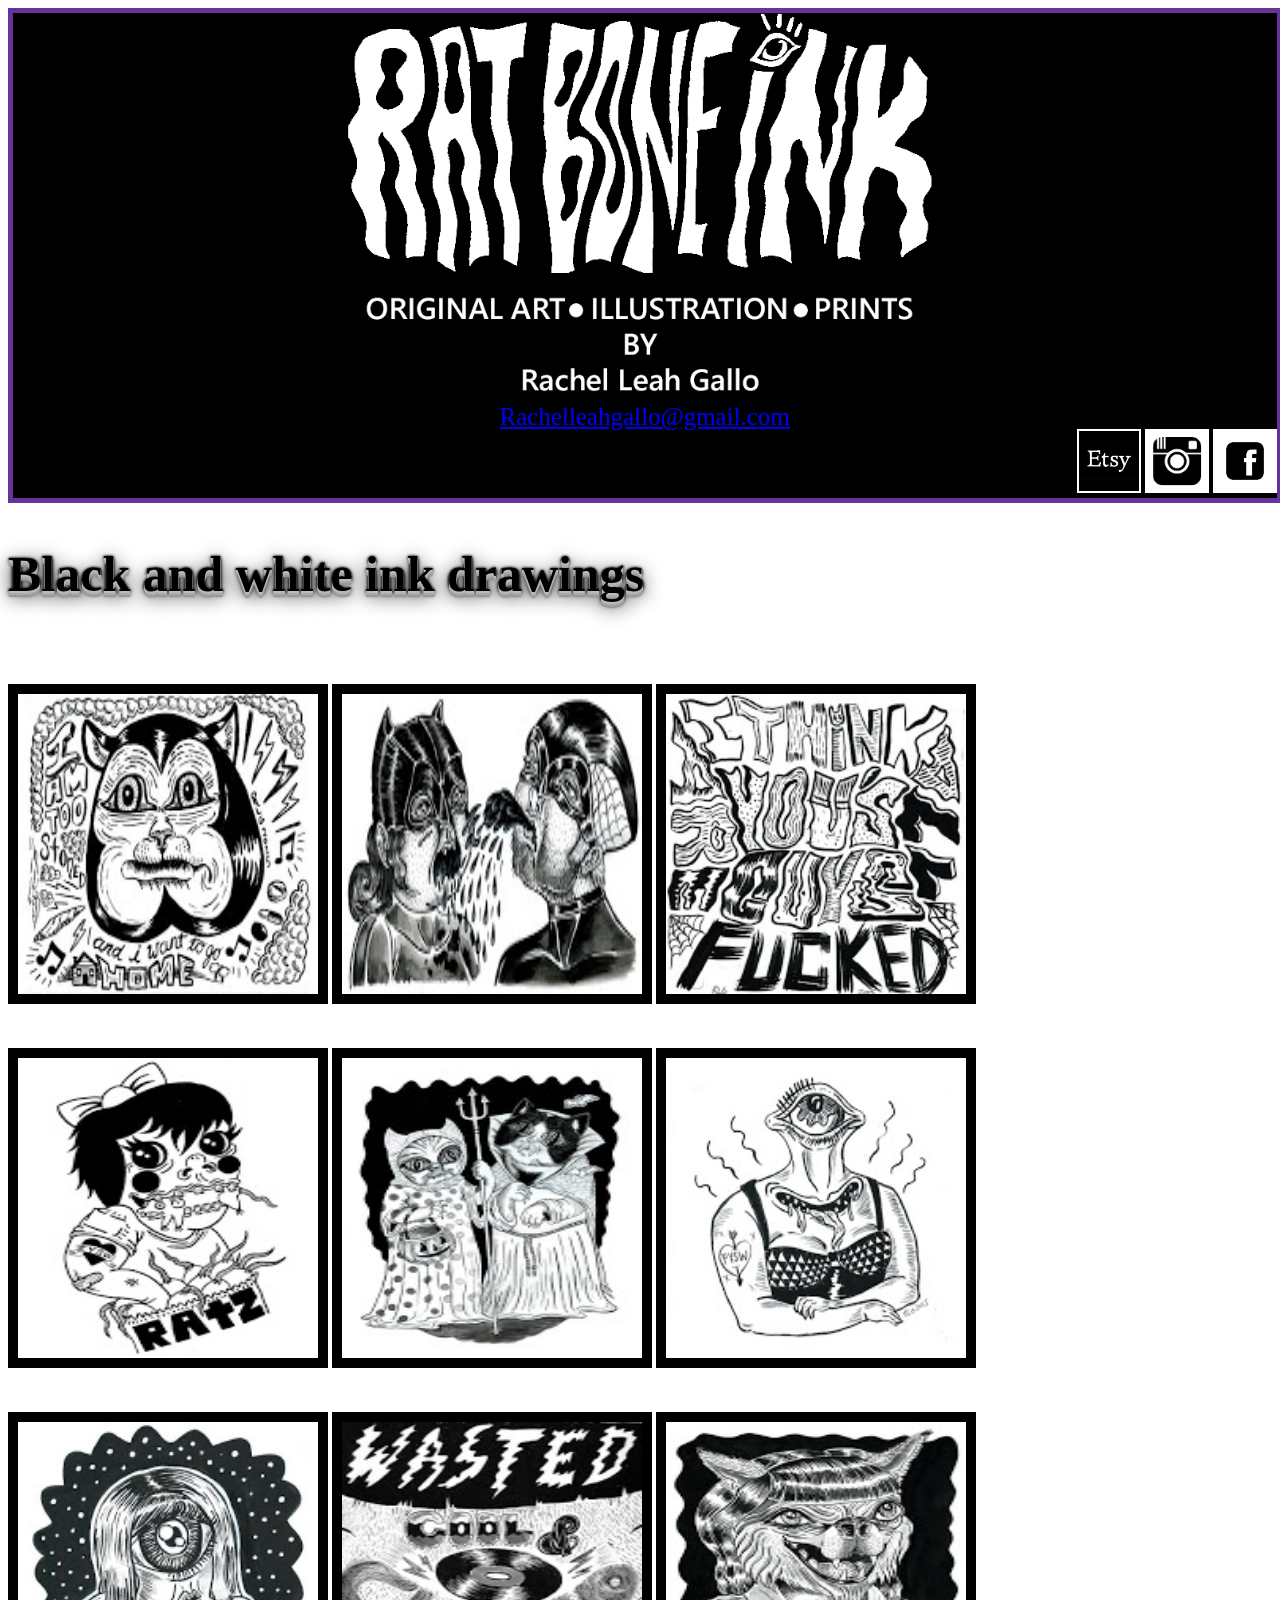
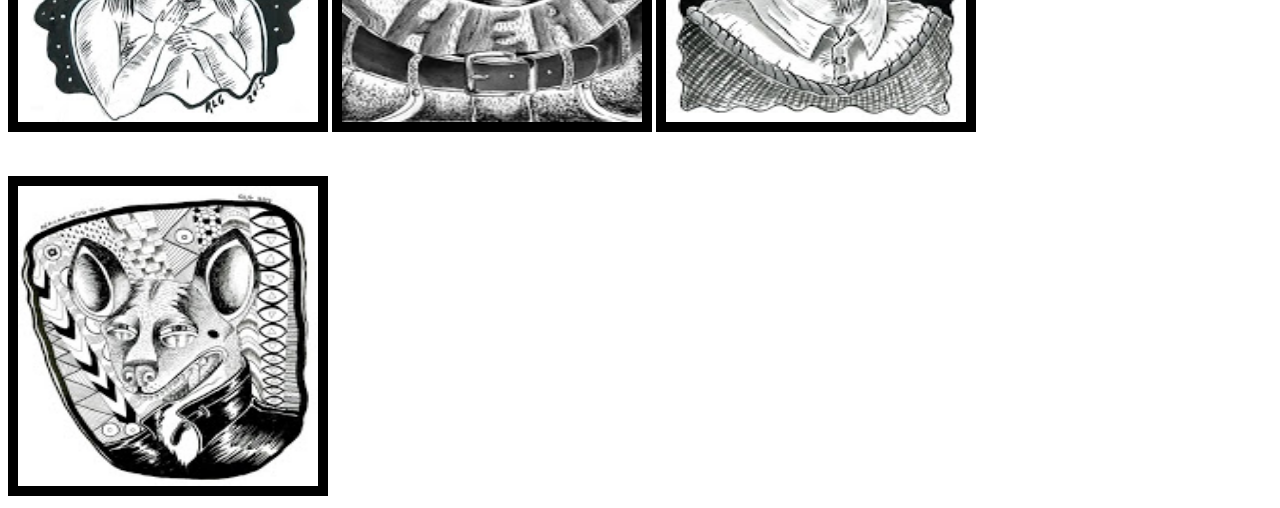
==== index.html @ 0b562d88 "added header and images for links in the nav baradded black and white images and a border that may o" ====
<!DOCTYPE html>
<html>
<head>
	<title>
		Ratboneink
	</title>

	<link rel="stylesheet" type="text/css" href="style.css">
</head>
<body>
	<div id="header">

		<div class="container">

			<img src="images/ratboneink.png">

		</div>

			<div id="mail">
				<a href="#">Rachelleahgallo@gmail.com</a>
			</div>

		<div id="nav">
			<ul>
				<li>
					<a href="#"><img id="rat" src="images/etsy.jpeg"></a>
				</li>
				<li>
					<a href="#"><img id="rat" src="images/instagram.png"></a>
				</li>
				<li>
					<a href="#"><img id="rat" src="images/facebook.jpeg"></a>
				</li>
				
			</ul>
			

		</div>

	</div>

		<h2>Black and white ink drawings</h2>

		<img id="butts" src="images/8x10stonedcat.jpg">

		<img id="butts" src="images/batman_spiderman_print.jpg">

		<img id="butts" src="images/fear.jpg">

		<img id="butts" src="images/Gallo.snackon.jpg">

		<img id="butts" src="images/halloween_cats.jpg">

		<img id="butts" src="images/tonguey.jpg">

		<img id="butts" src="images/universalkiss.jpg">

		<img id="butts" src="images/wasted.jpg">

		<img id="butts" src="images/werewolfschoolphoto.jpg">

		<img id="butts" src="images/wild_dog.JPG">


</body>
</html>
---- style.css ----
#header{
	background-color: black;
	width: 100%;
	height: 485px;
	position: relative;
	border: 5px solid #663399;
	
}
#header ul{
	position: absolute;
	right: 0px;
	bottom: -15px;

}
li{
	display: inline;
	
}
.container img {
	display: block;
	margin-left: auto;
	margin-right: auto;
	height: 390px;
	width: 600px;
	position: center;
}
#rat{
	height: 60px;
	width: 60px;
	list-style-type: none;
	margin-left: auto;
	margin-right: auto;
	border: 2px solid white;
}
#mail{
	text-align: center;
	font-size: 25px;
}
#butts{
	margin-top: 40px;
	height: 300px;
	width: 300px;
	border: 10px solid black;
}
h2{
	text-shadow: 0 1px 0 #bbb,
				0 2px 0 #bbb,
				0 3px 0 #aaa,
				0 4px 0 #aaa,
				0 5px 0 #999,
				0 6px 1px #999,
				0 0px 3px #000,
				0 1px 3px #000,
				0 3px 5px #000,
				0 5px 20px #000;
	font-size: 50px;	

}
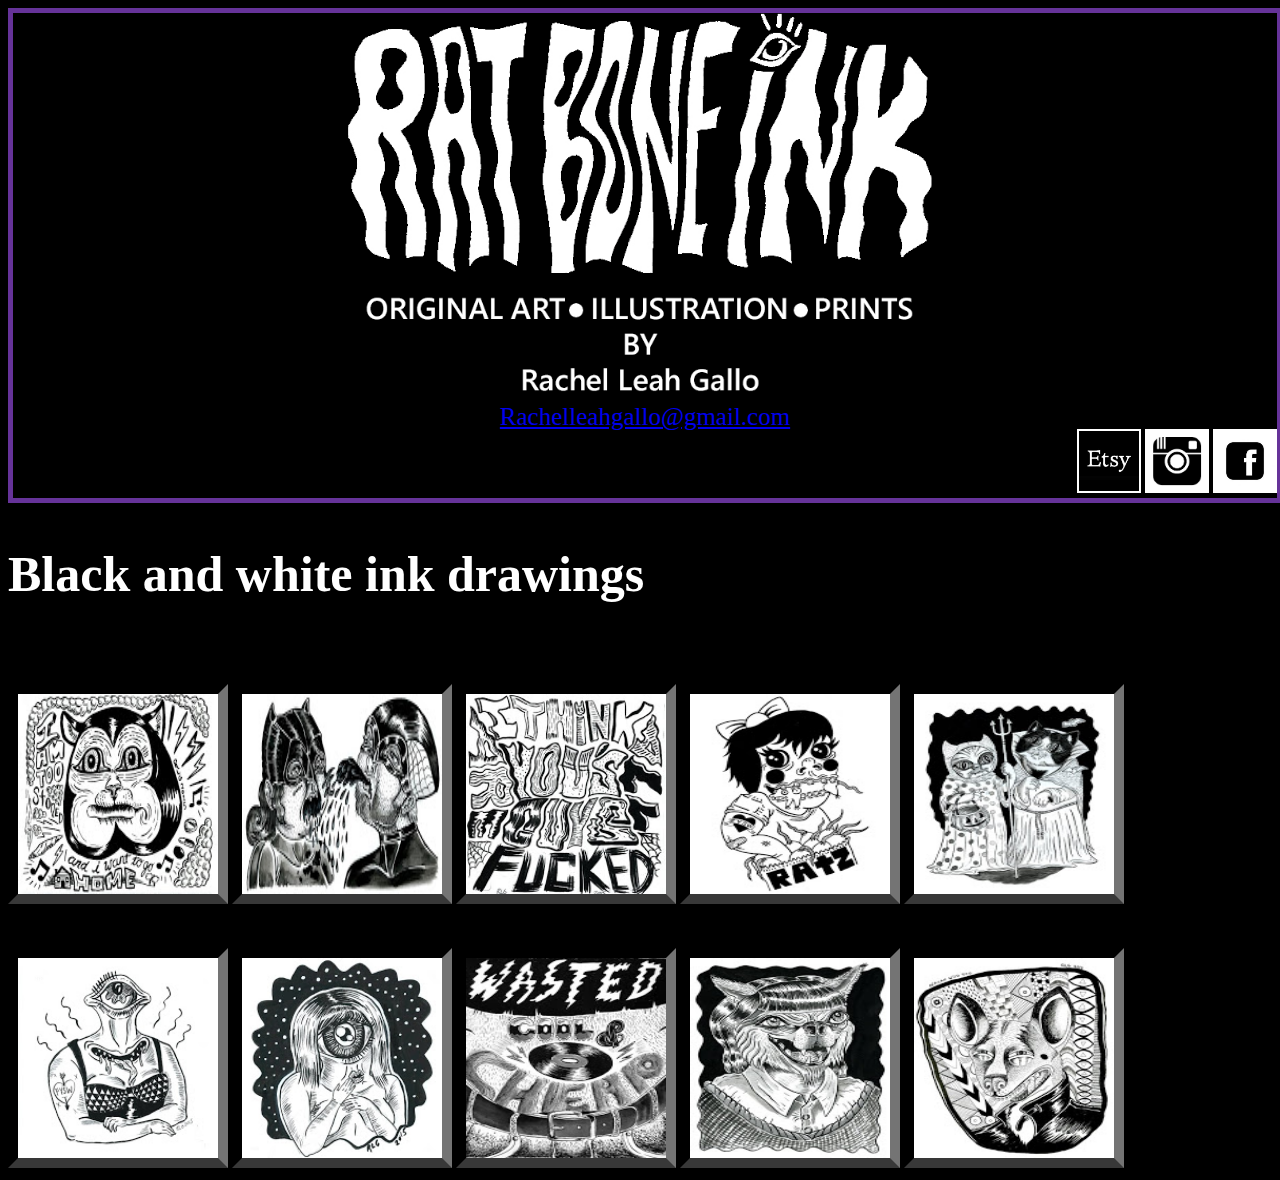
==== commit 6bb87513: "added jQuery and added a hover feature to the images" ====
--- a/index.html
+++ b/index.html
@@ -4,8 +4,13 @@
 	<title>
 		Ratboneink
 	</title>
+	<script src="http://ajax.googleapis.com/ajax/libs/jquery/1.10.2/jquery.min.js"> </script>
 
 	<link rel="stylesheet" type="text/css" href="style.css">
+
+	<script src="main.js"></script>
+
+	
 </head>
 <body>
 	<div id="header">
@@ -23,13 +28,13 @@
 		<div id="nav">
 			<ul>
 				<li>
-					<a href="#"><img id="rat" src="images/etsy.jpeg"></a>
+					<a href="https://www.etsy.com/shop/RatBoneInk"><img id="rat" src="images/etsy.jpeg"></a>
 				</li>
 				<li>
-					<a href="#"><img id="rat" src="images/instagram.png"></a>
+					<a href="https://www.instagram.com/ratboneink/"><img id="rat" src="images/instagram.png"></a>
 				</li>
 				<li>
-					<a href="#"><img id="rat" src="images/facebook.jpeg"></a>
+					<a href="https://www.facebook.com/RatBoneInk/"><img id="rat" src="images/facebook.jpeg"></a>
 				</li>
 				
 			</ul>
@@ -41,25 +46,26 @@
 
 		<h2>Black and white ink drawings</h2>
 
-		<img id="butts" src="images/8x10stonedcat.jpg">
+		<img class="butts" src="images/8x10stonedcat.jpg">
+		<!-- <img id="fun" src="images/8x10stonedcat.jpg">
+ -->
+		<img class="butts" src="images/batman_spiderman_print.jpg">
 
-		<img id="butts" src="images/batman_spiderman_print.jpg">
+		<img class="butts" src="images/fear.jpg">
 
-		<img id="butts" src="images/fear.jpg">
+		<img class="butts" src="images/Gallo.snackon.jpg">
 
-		<img id="butts" src="images/Gallo.snackon.jpg">
+		<img class="butts" src="images/halloween_cats.jpg">
 
-		<img id="butts" src="images/halloween_cats.jpg">
+		<img class="butts" src="images/tonguey.jpg">
 
-		<img id="butts" src="images/tonguey.jpg">
+		<img class="butts" src="images/universalkiss.jpg">
 
-		<img id="butts" src="images/universalkiss.jpg">
+		<img class="butts" src="images/wasted.jpg">
 
-		<img id="butts" src="images/wasted.jpg">
+		<img class="butts" src="images/werewolfschoolphoto.jpg">
 
-		<img id="butts" src="images/werewolfschoolphoto.jpg">
-
-		<img id="butts" src="images/wild_dog.JPG">
+		<img class="butts" src="images/wild_dog.JPG">
 
 
 </body>
--- a/style.css
+++ b/style.css
@@ -1,3 +1,6 @@
+body{
+	background-color: black;
+}
 #header{
 	background-color: black;
 	width: 100%;
@@ -36,23 +39,22 @@
 	text-align: center;
 	font-size: 25px;
 }
-#butts{
+.butts{
 	margin-top: 40px;
-	height: 300px;
-	width: 300px;
-	border: 10px solid black;
+	height: 200px;
+	width: 200px;
+	border-style: inset;
+	border-width: 10px;
+	border-bottom-color: #383838;
+	border-left-color: #202020;
+	border-right-color: #202020;
+	border-top-color: #383838;
+	
+
 }
+
 h2{
-	text-shadow: 0 1px 0 #bbb,
-				0 2px 0 #bbb,
-				0 3px 0 #aaa,
-				0 4px 0 #aaa,
-				0 5px 0 #999,
-				0 6px 1px #999,
-				0 0px 3px #000,
-				0 1px 3px #000,
-				0 3px 5px #000,
-				0 5px 20px #000;
+	color: white;
 	font-size: 50px;	
 
 }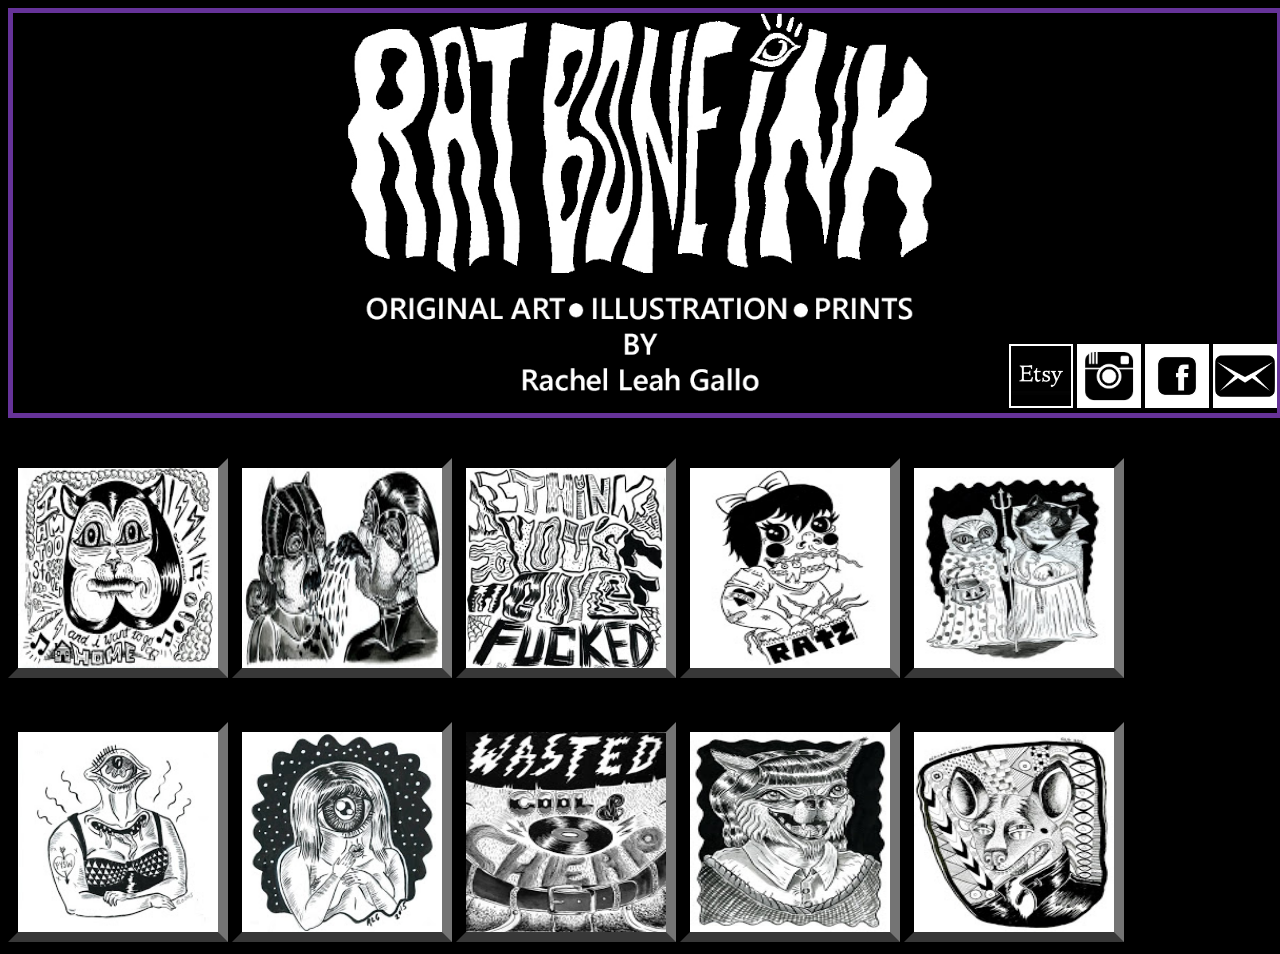
==== commit dcce5bab: "added mail icon, made header smaller, linked avaiable art to etsy page, played with size of images, " ====
--- a/index.html
+++ b/index.html
@@ -21,20 +21,22 @@
 
 		</div>
 
-			<div id="mail">
-				<a href="#">Rachelleahgallo@gmail.com</a>
-			</div>
+			
 
 		<div id="nav">
 			<ul>
 				<li>
-					<a href="https://www.etsy.com/shop/RatBoneInk"><img id="rat" src="images/etsy.jpeg"></a>
+					<a href="https://www.etsy.com/shop/RatBoneInk"><img class="rat" src="images/etsy.jpeg"></a>
 				</li>
 				<li>
-					<a href="https://www.instagram.com/ratboneink/"><img id="rat" src="images/instagram.png"></a>
+					<a href="https://www.instagram.com/ratboneink/"><img class="rat" src="images/instagram.png"></a>
 				</li>
 				<li>
-					<a href="https://www.facebook.com/RatBoneInk/"><img id="rat" src="images/facebook.jpeg"></a>
+					<a href="https://www.facebook.com/RatBoneInk/"><img class="rat" src="images/facebook.jpeg"></a>
+				</li>
+
+				<li>
+					<a href="mailto:rachelleahimages@gmail.com"><img class="rat"src="images/mail6.png"></a>
 				</li>
 				
 			</ul>
@@ -44,18 +46,17 @@
 
 	</div>
 
-		<h2>Black and white ink drawings</h2>
+		
 
 		<img class="butts" src="images/8x10stonedcat.jpg">
-		<!-- <img id="fun" src="images/8x10stonedcat.jpg">
- -->
+		
 		<img class="butts" src="images/batman_spiderman_print.jpg">
 
 		<img class="butts" src="images/fear.jpg">
 
 		<img class="butts" src="images/Gallo.snackon.jpg">
 
-		<img class="butts" src="images/halloween_cats.jpg">
+		<a href="https://www.etsy.com/listing/256016223/costume-cats-postcard-print-5-x-7?ref=shop_home_active_12"><img class="butts" src="images/halloween_cats.jpg"></a>
 
 		<img class="butts" src="images/tonguey.jpg">
 
@@ -65,7 +66,7 @@
 
 		<img class="butts" src="images/werewolfschoolphoto.jpg">
 
-		<img class="butts" src="images/wild_dog.JPG">
+		<a href="https://www.etsy.com/listing/249393637/wild-dog-postcard-547-x-421?ref=shop_home_active_13"><img class="butts" src="images/wild_dog.JPG"></a>
 
 
 </body>
--- a/style.css
+++ b/style.css
@@ -4,7 +4,7 @@
 #header{
 	background-color: black;
 	width: 100%;
-	height: 485px;
+	height: 400px;
 	position: relative;
 	border: 5px solid #663399;
 	
@@ -27,7 +27,7 @@
 	width: 600px;
 	position: center;
 }
-#rat{
+.rat{
 	height: 60px;
 	width: 60px;
 	list-style-type: none;
@@ -43,6 +43,7 @@
 	margin-top: 40px;
 	height: 200px;
 	width: 200px;
+	position: relative;
 	border-style: inset;
 	border-width: 10px;
 	border-bottom-color: #383838;
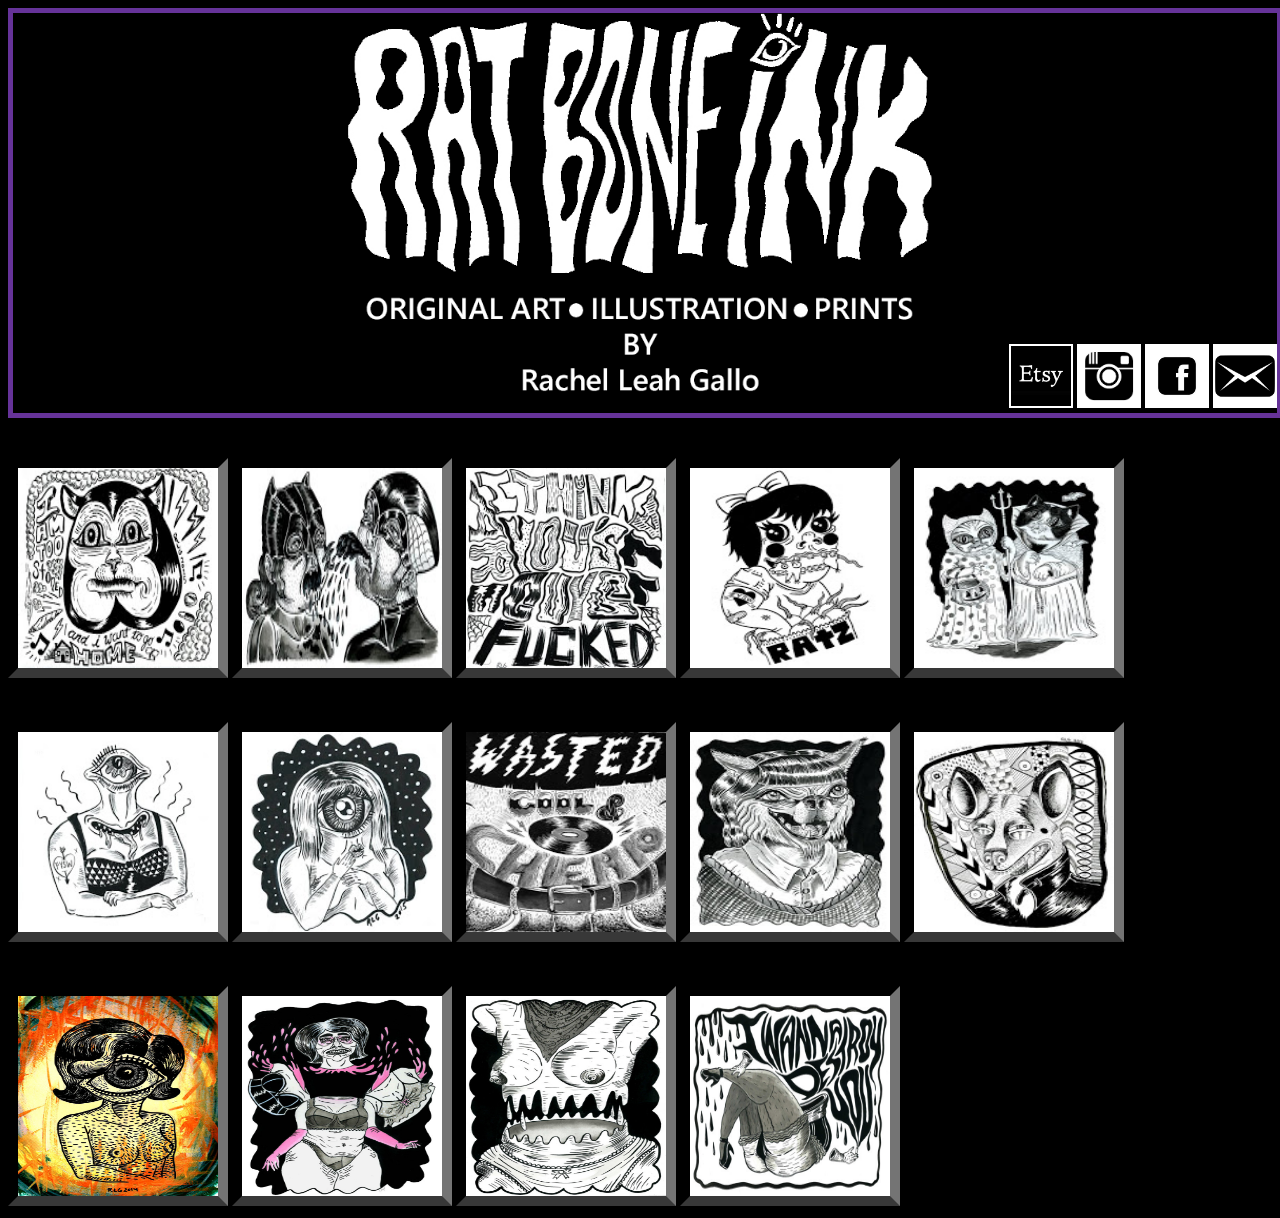
==== commit 8474702a: "added more images with links to etsy store" ====
--- a/index.html
+++ b/index.html
@@ -58,7 +58,7 @@
 
 		<a href="https://www.etsy.com/listing/256016223/costume-cats-postcard-print-5-x-7?ref=shop_home_active_12"><img class="butts" src="images/halloween_cats.jpg"></a>
 
-		<img class="butts" src="images/tonguey.jpg">
+		<a href="https://www.etsy.com/listing/251286191/original-ink-drawing-on-5-by-5-bristol?ref=shop_home_active_17"><img class="butts" src="images/tonguey.jpg"></a>
 
 		<img class="butts" src="images/universalkiss.jpg">
 
@@ -68,6 +68,14 @@
 
 		<a href="https://www.etsy.com/listing/249393637/wild-dog-postcard-547-x-421?ref=shop_home_active_13"><img class="butts" src="images/wild_dog.JPG"></a>
 
+		<a href="https://www.etsy.com/listing/249499780/betty-postcard-print-5x7?ref=shop_home_active_1"><img class="butts" src="images/betty.jpg"></a>
+
+		<a href="https://www.etsy.com/listing/265097988/what-to-wear-nsfw?ref=shop_home_active_2"><img class="butts" src="images/what_to_wear.jpg"></a>
+
+		<a href="https://www.etsy.com/listing/265097632/slightly-disjointed-nsfw?ref=shop_home_active_3"><img class="butts" src="images/slightly_disjointed.jpg"></a>
+
+		<a href="https://www.etsy.com/listing/261088788/i-wanna-destroy-you?ref=shop_home_active_4"><img class="butts" src="images/destroy_you.jpg"></a>
+
 
 </body>
 </html>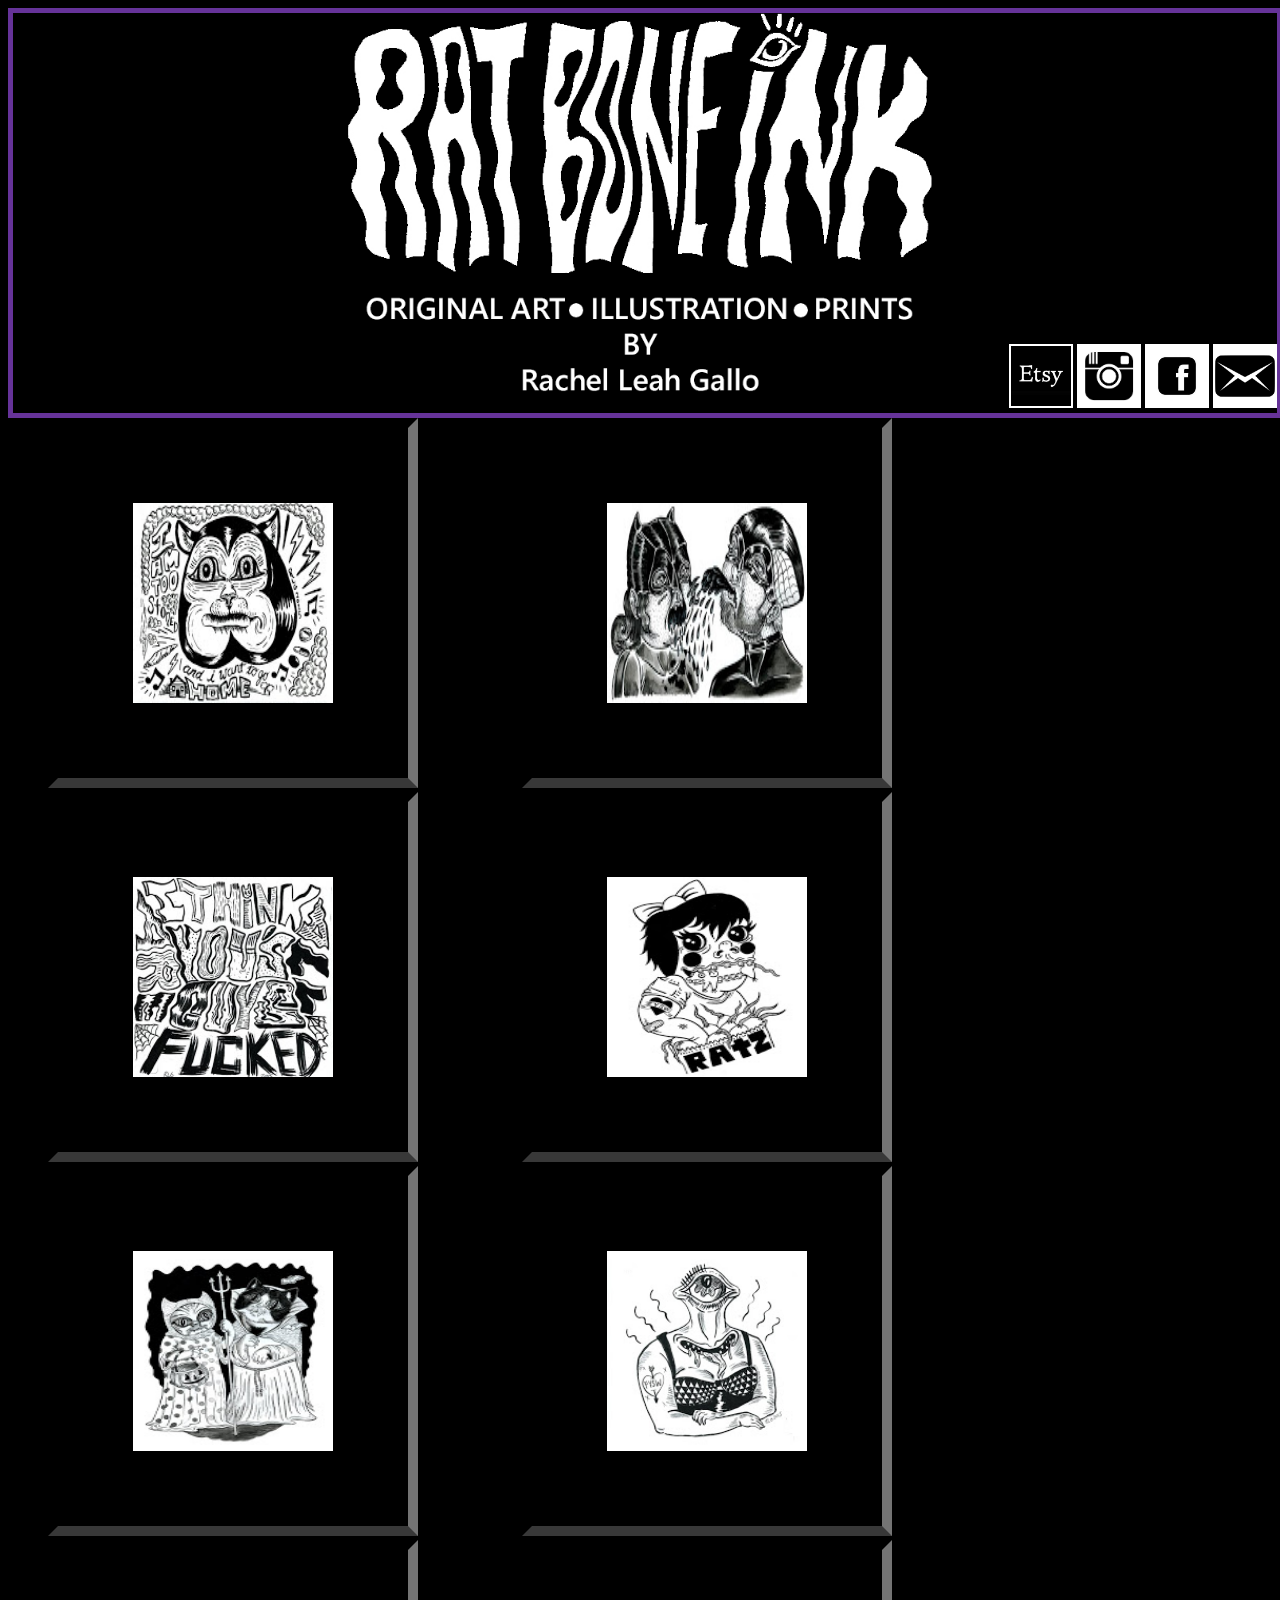
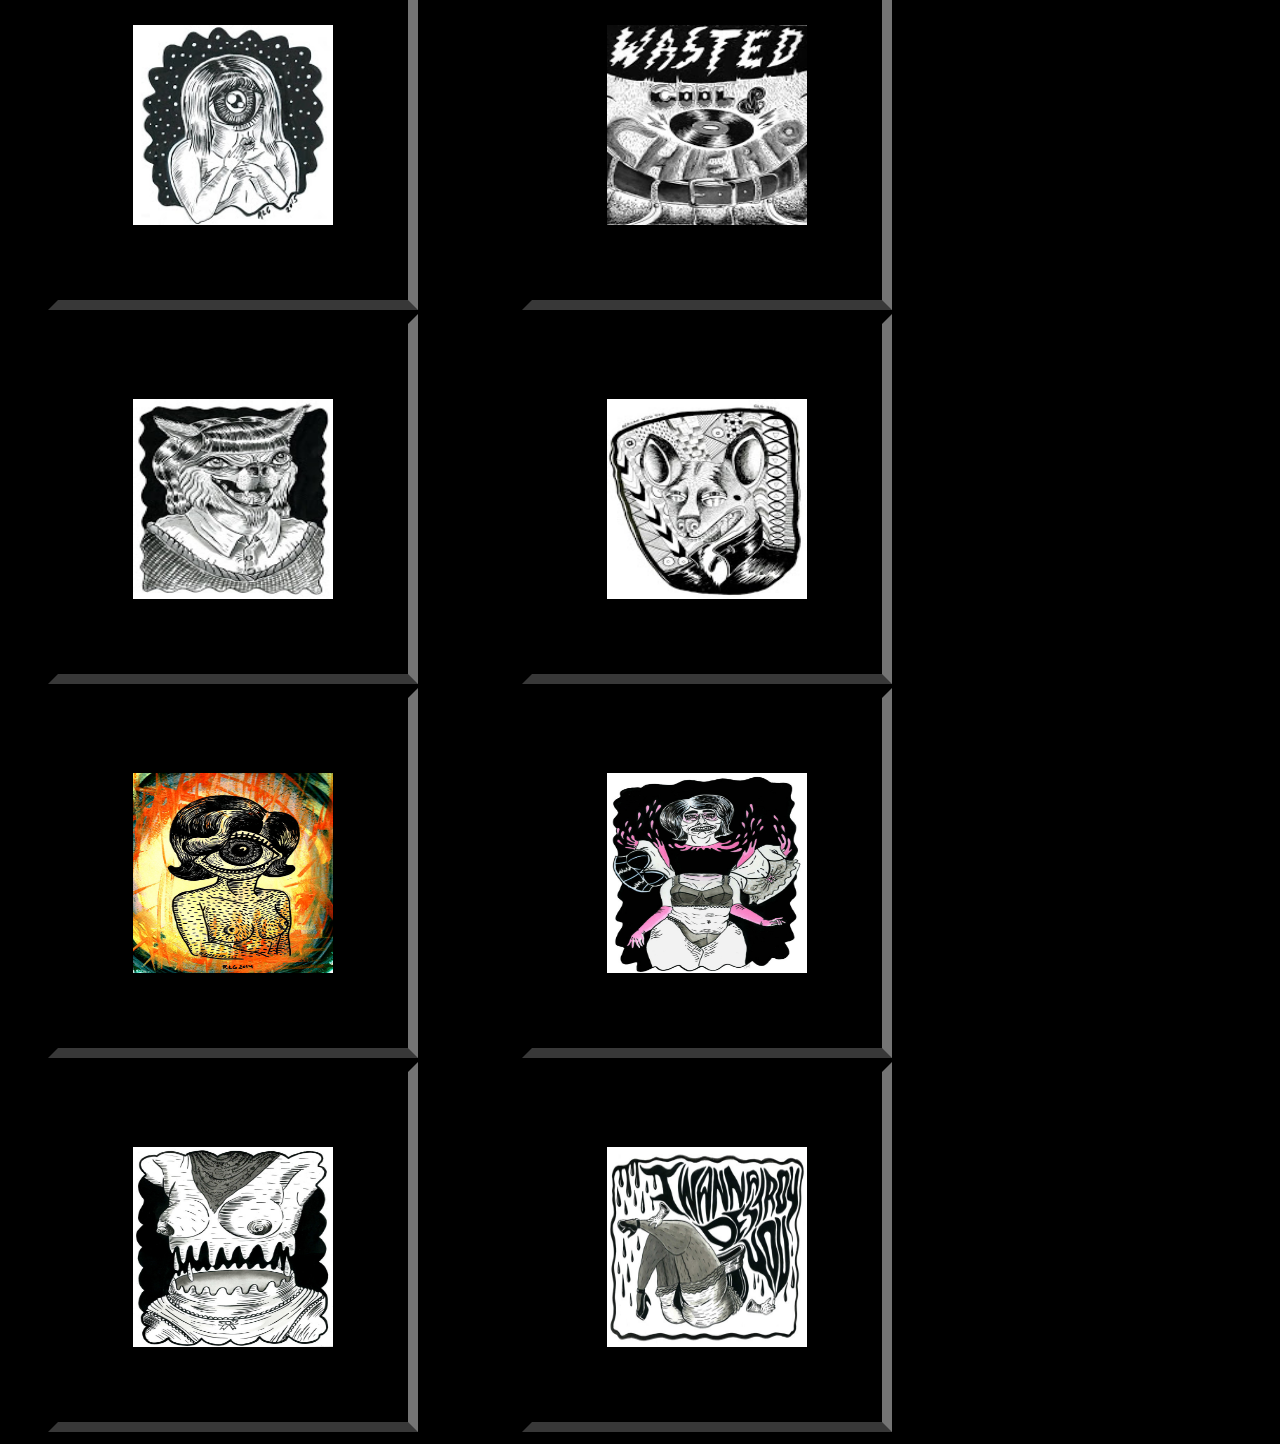
==== commit 9ebd58d9: "changed padding and margins, added links to images that are sold in prints on etsy" ====
--- a/index.html
+++ b/index.html
@@ -58,7 +58,7 @@
 
 		<a href="https://www.etsy.com/listing/256016223/costume-cats-postcard-print-5-x-7?ref=shop_home_active_12"><img class="butts" src="images/halloween_cats.jpg"></a>
 
-		<a href="https://www.etsy.com/listing/251286191/original-ink-drawing-on-5-by-5-bristol?ref=shop_home_active_17"><img class="butts" src="images/tonguey.jpg"></a>
+		<img class="butts" src="images/tonguey.jpg">
 
 		<img class="butts" src="images/universalkiss.jpg">
 
@@ -70,11 +70,11 @@
 
 		<a href="https://www.etsy.com/listing/249499780/betty-postcard-print-5x7?ref=shop_home_active_1"><img class="butts" src="images/betty.jpg"></a>
 
-		<a href="https://www.etsy.com/listing/265097988/what-to-wear-nsfw?ref=shop_home_active_2"><img class="butts" src="images/what_to_wear.jpg"></a>
+		<img class="butts" src="images/what_to_wear.jpg">
 
-		<a href="https://www.etsy.com/listing/265097632/slightly-disjointed-nsfw?ref=shop_home_active_3"><img class="butts" src="images/slightly_disjointed.jpg"></a>
+		<img class="butts" src="images/slightly_disjointed.jpg">
 
-		<a href="https://www.etsy.com/listing/261088788/i-wanna-destroy-you?ref=shop_home_active_4"><img class="butts" src="images/destroy_you.jpg"></a>
+		<img class="butts" src="images/destroy_you.jpg">
 
 
 </body>
--- a/style.css
+++ b/style.css
@@ -40,10 +40,12 @@
 	font-size: 25px;
 }
 .butts{
-	margin-top: 40px;
+	margin-left: 40px;
+	margin-right: 60px;
 	height: 200px;
 	width: 200px;
 	position: relative;
+	padding: 75px;
 	border-style: inset;
 	border-width: 10px;
 	border-bottom-color: #383838;
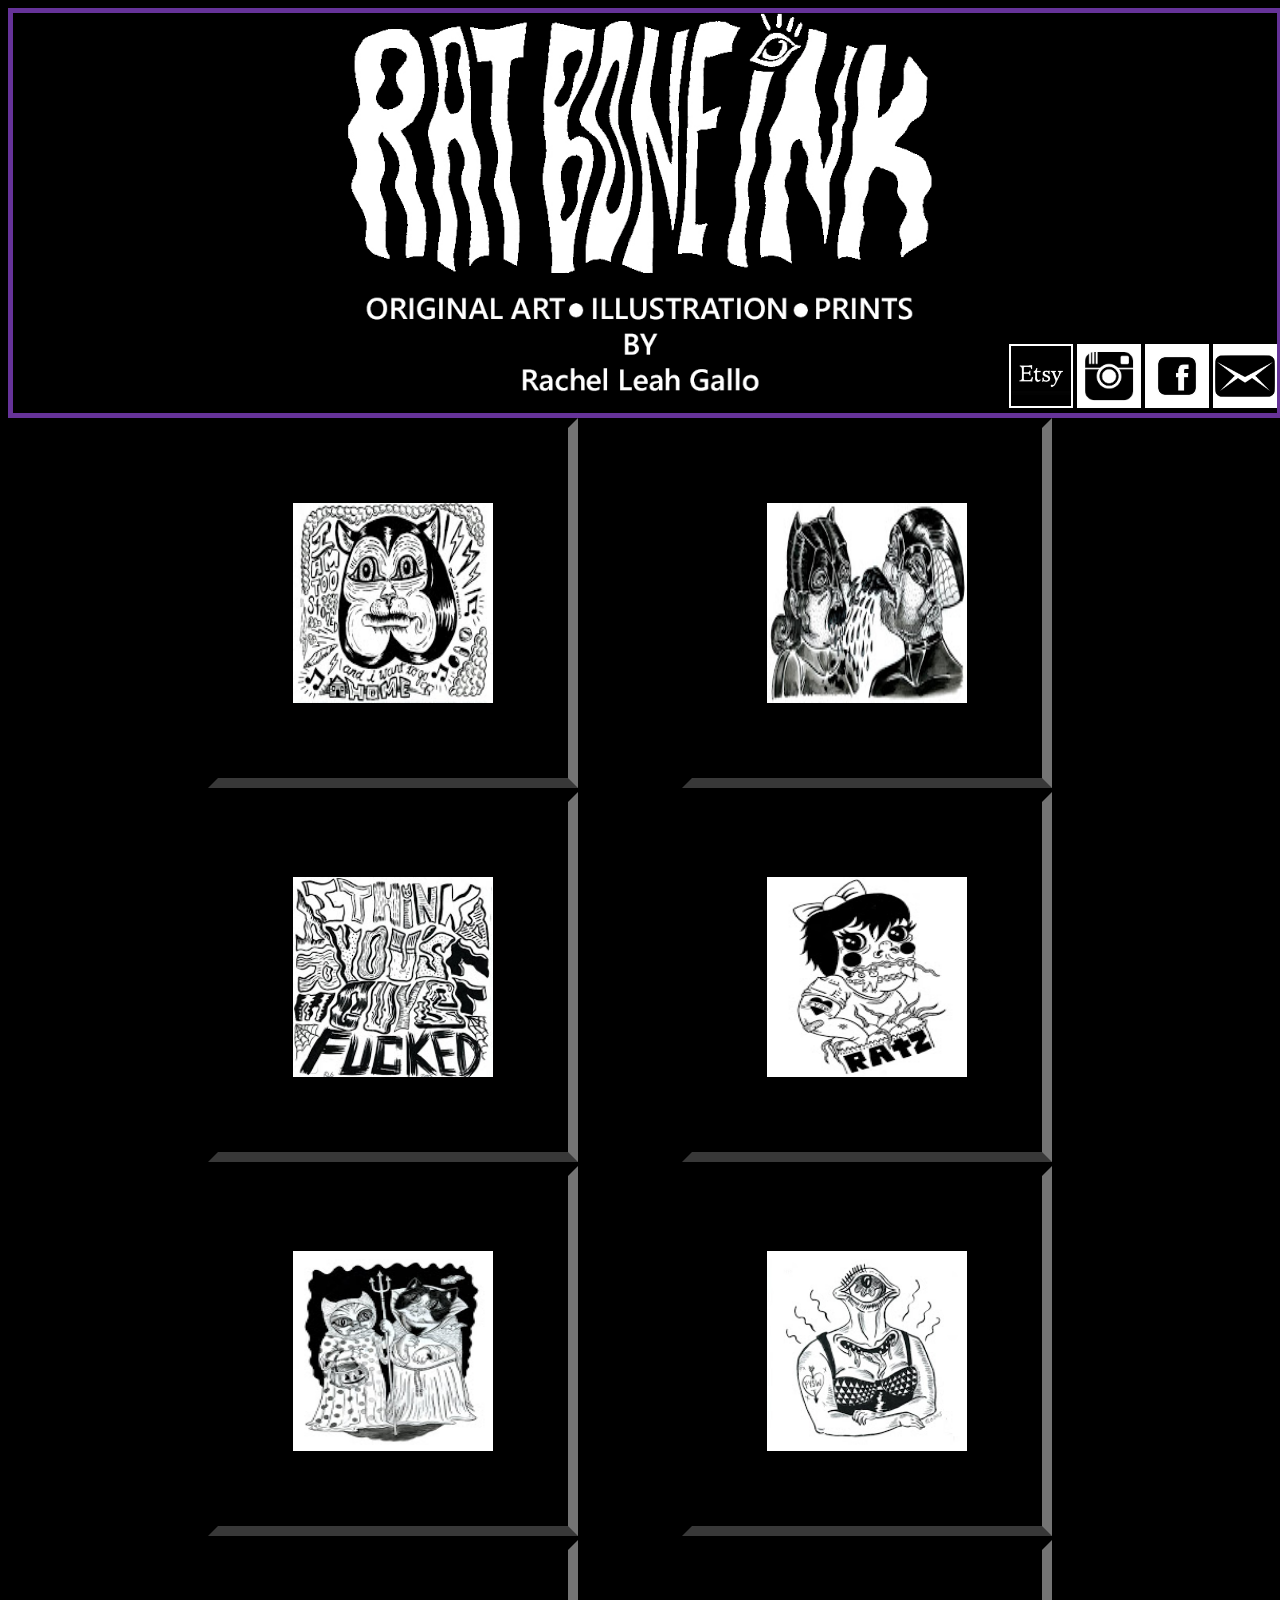
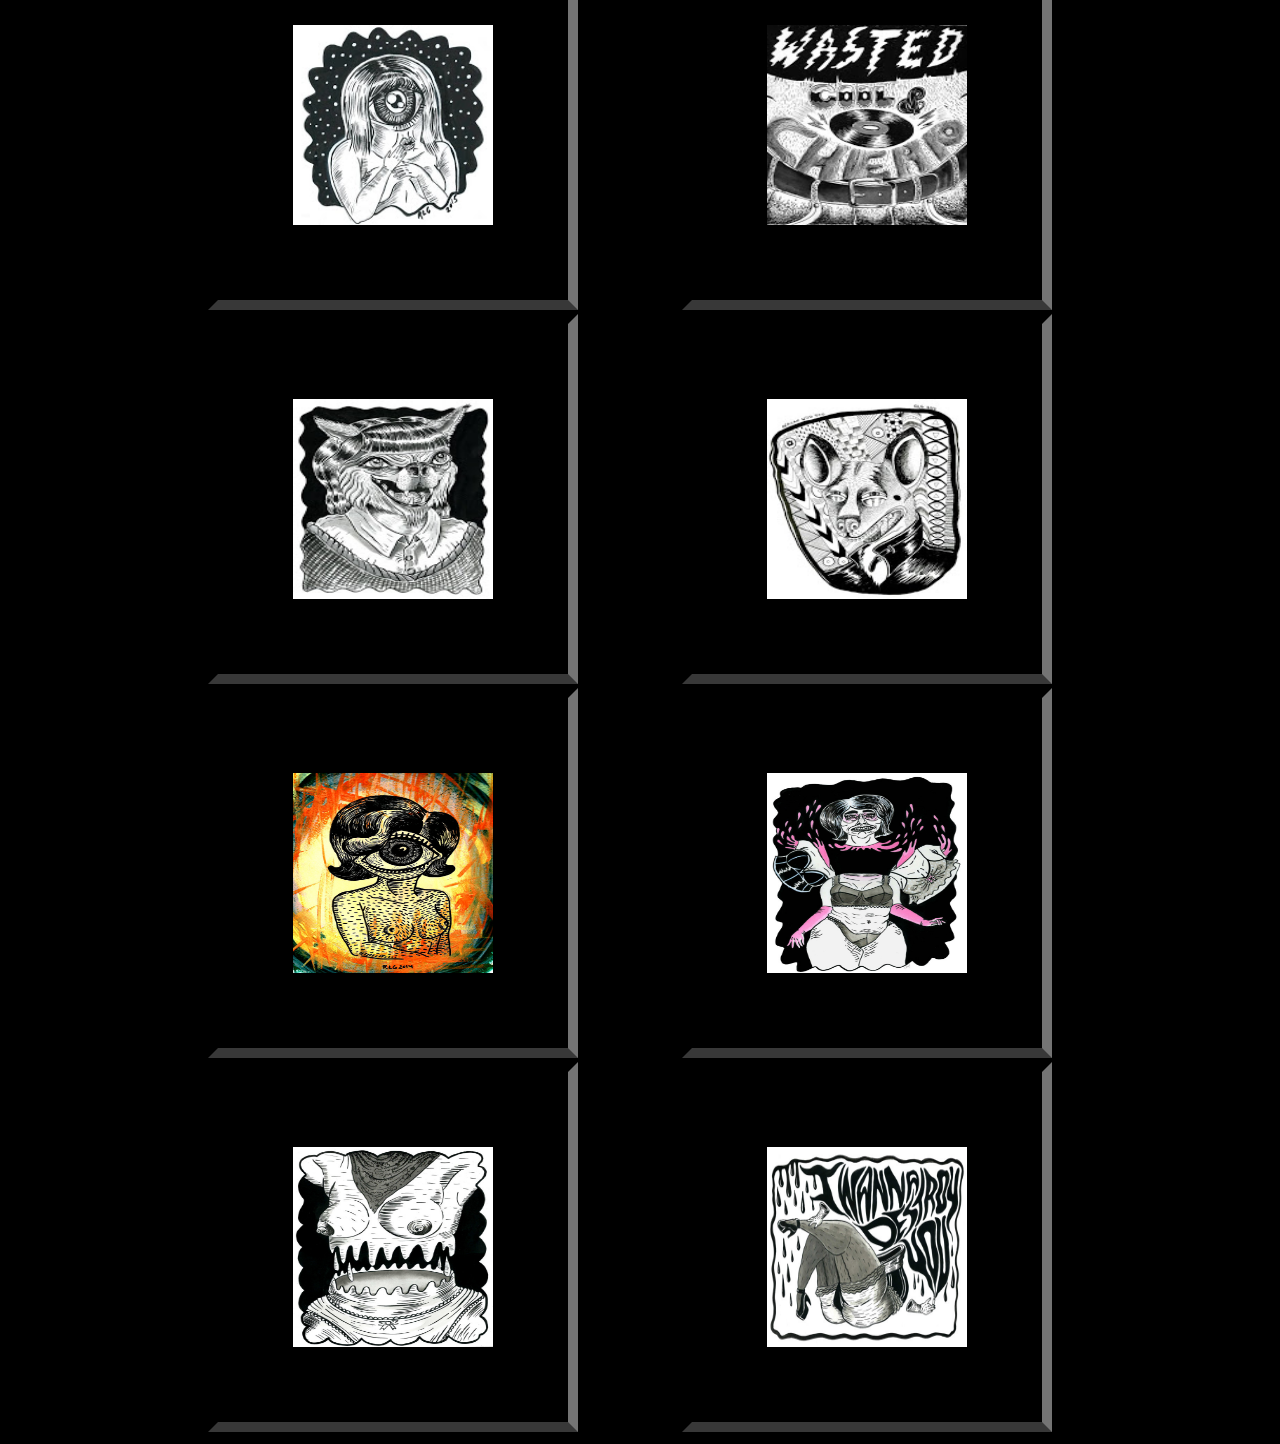
==== commit b246b4e4: "centered content" ====
--- a/index.html
+++ b/index.html
@@ -46,7 +46,7 @@
 
 	</div>
 
-		
+		<div id="sam">
 
 		<img class="butts" src="images/8x10stonedcat.jpg">
 		
@@ -76,6 +76,8 @@
 
 		<img class="butts" src="images/destroy_you.jpg">
 
+	</div>
+
 
 </body>
 </html>--- a/style.css
+++ b/style.css
@@ -39,6 +39,9 @@
 	text-align: center;
 	font-size: 25px;
 }
+#sam{
+	text-align: center;
+}
 .butts{
 	margin-left: 40px;
 	margin-right: 60px;
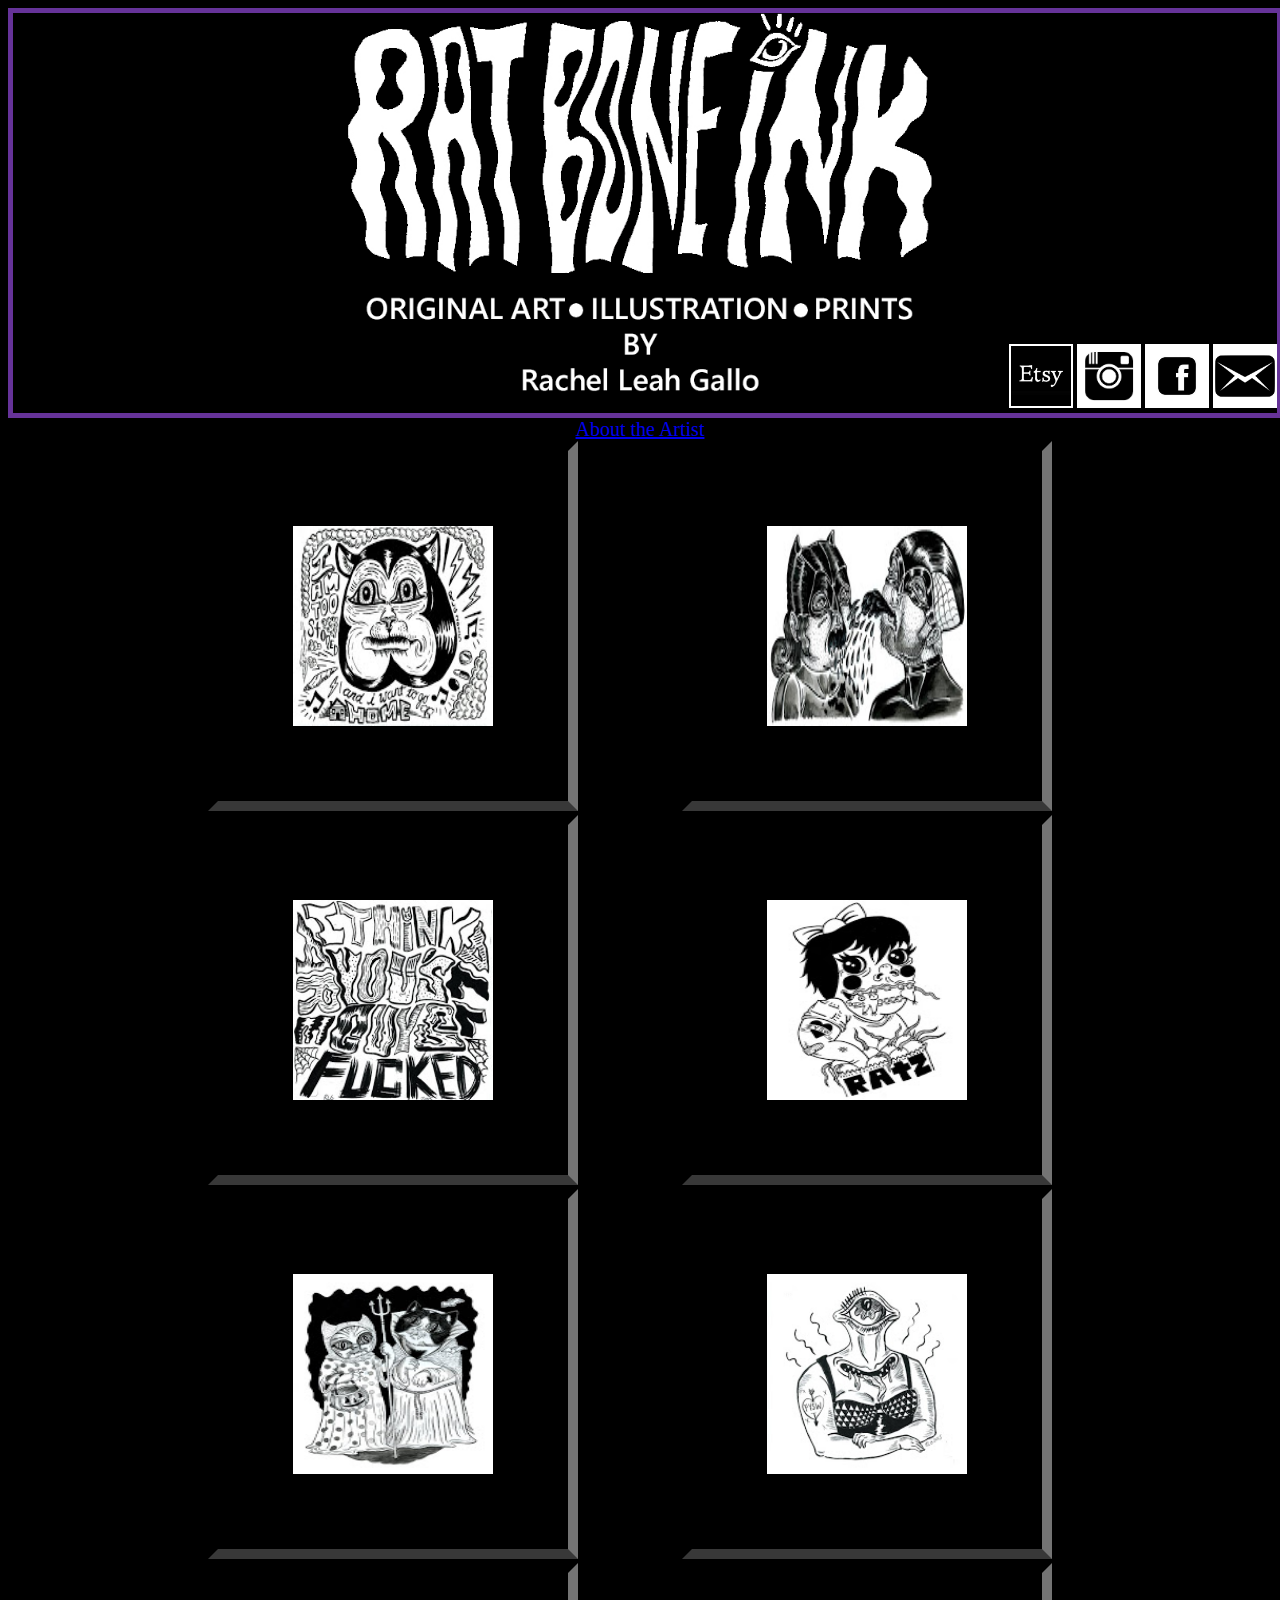
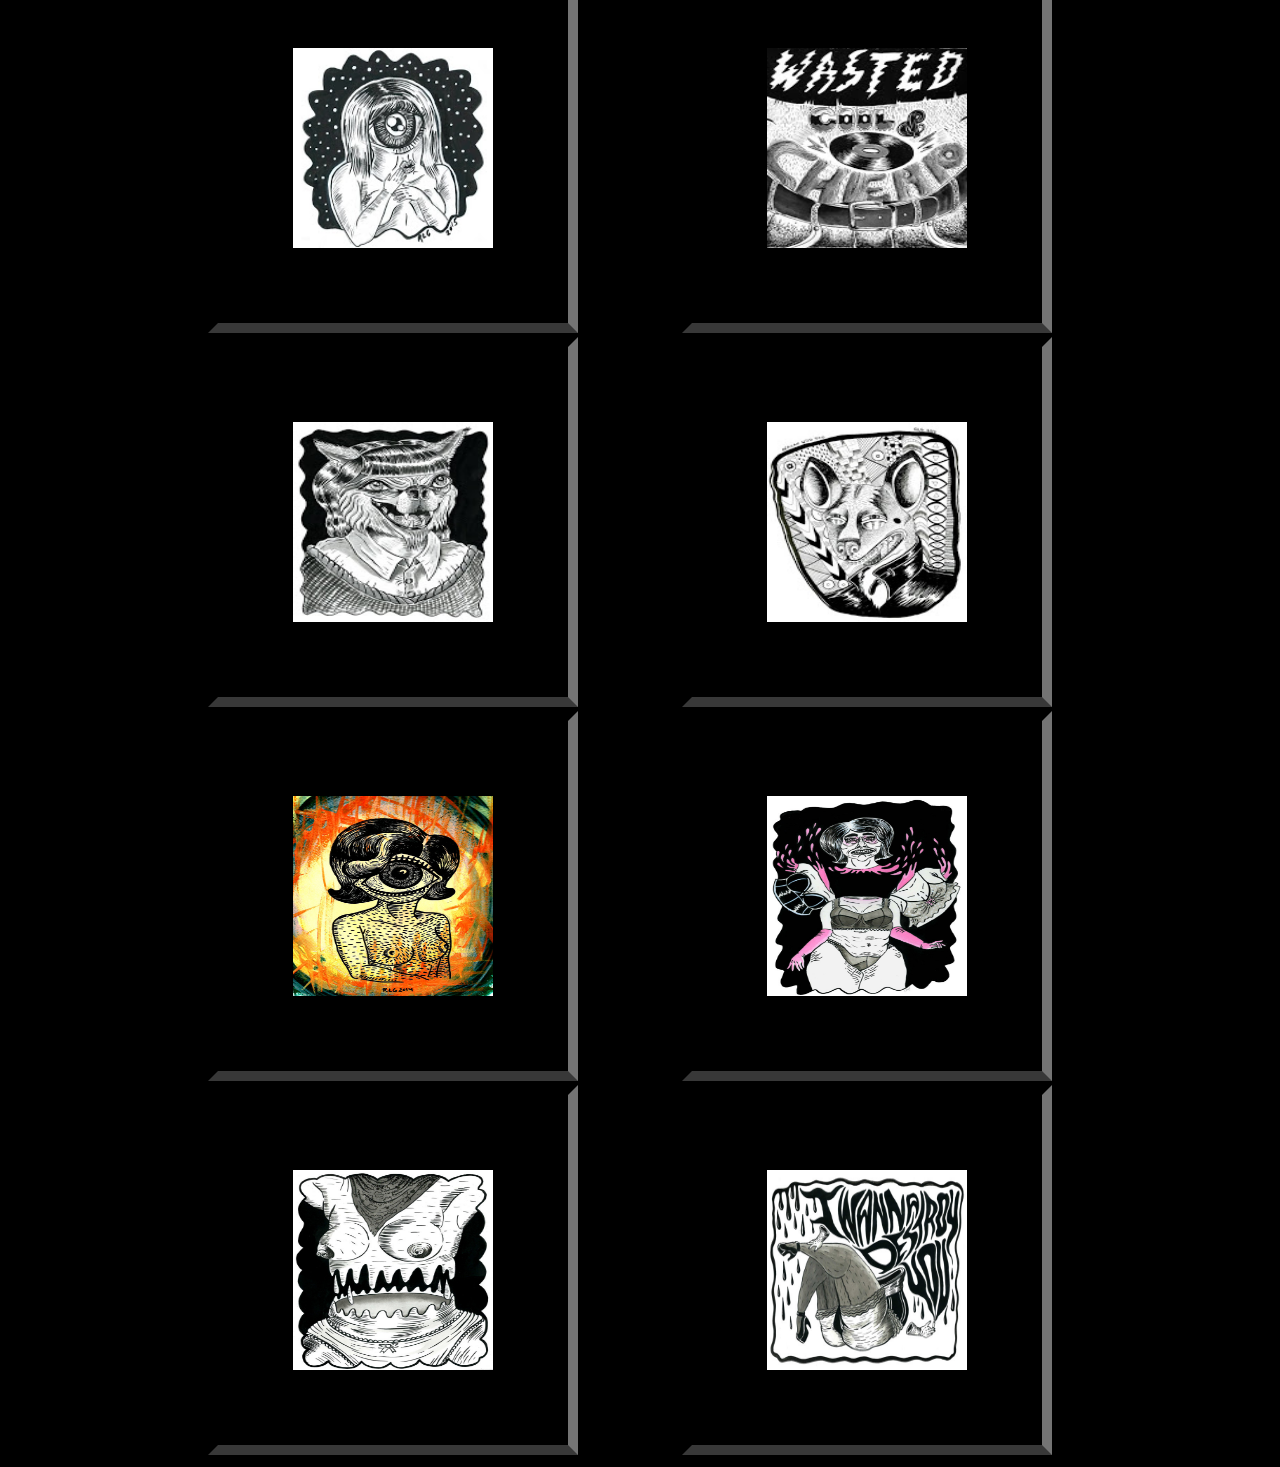
==== commit 9db92d0d: "added preliminary bio page, used sub image and lorem ipsum" ====
--- a/index.html
+++ b/index.html
@@ -46,7 +46,14 @@
 
 	</div>
 
-		<div id="sam">
+	<div id="gallo">
+
+		<a href="gallo.html">About the Artist</a>
+
+	</div>
+
+
+	<div id="sam">
 
 		<img class="butts" src="images/8x10stonedcat.jpg">
 		
--- a/style.css
+++ b/style.css
@@ -39,6 +39,12 @@
 	text-align: center;
 	font-size: 25px;
 }
+#gallo{
+	text-align: center;
+	font-size: 20px;
+	font-style: sans-serif;
+	text-decoration: none;
+}
 #sam{
 	text-align: center;
 }
@@ -59,8 +65,36 @@
 
 }
 
-h2{
-	color: white;
-	font-size: 50px;	
+h1{
+	color: #383838;
+	text-align: center;
+	font-size: 60px
+		
 
-}+}
+.reggie{
+	float: left;
+	border-radius: 60%;
+	overflow: hidden;
+	width: 480px;
+	height: 480px;
+	margin-left: 50px;
+}
+	
+#bun{
+	-webkit-filter: grayscale(1);
+	-webkit-filter: grayscale(100%);
+	filter: gray;
+	filter: grayscale(100%);
+	filter: url(desaturate.svg#greyscale)
+
+}
+p{
+float: right;	
+text-align: center;
+color: #383838;
+width: 300px;
+font-size: 25px;
+margin-top: 50px;
+
+}
